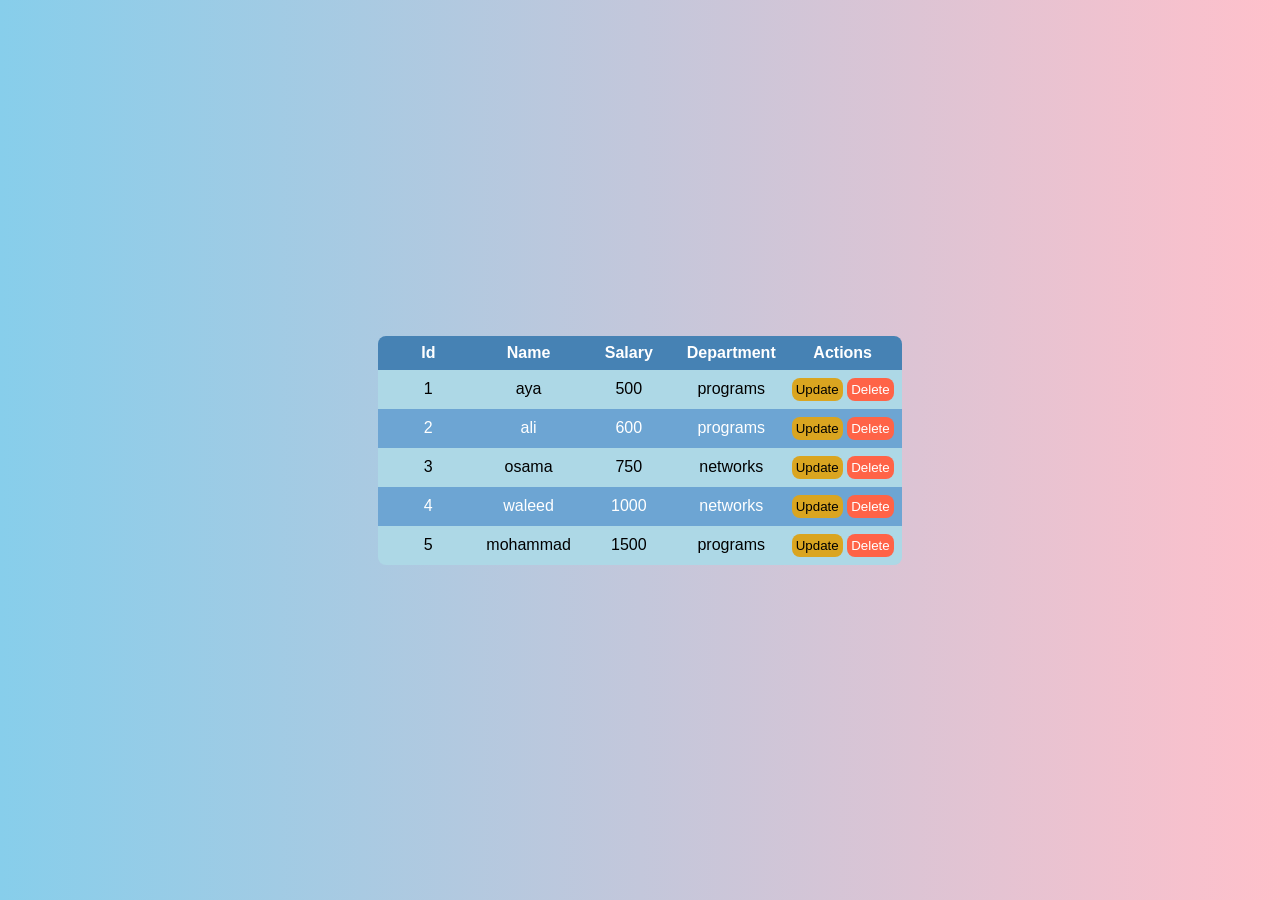
==== index.html @ 1b983dd8 "upload table homework" ====
<!DOCTYPE html>
<html lang="en">

<head>
    <meta charset="UTF-8">
    <meta name="viewport" content="width=device-width, initial-scale=1.0">
    <title>table</title>
    <link rel="stylesheet" href="style.css">
</head>

<body>
    <table>
        <thead>
            <tr>
                <th>Id</th>
                <th>Name</th>
                <th>Salary</th>
                <th>Department</th>
                <th>Actions</th>
            </tr>
        </thead>
        <tbody>
            <tr>
                <td>1</td>
                <td>aya</td>
                <td>500</td>
                <td>programs</td>
                <td>
                    <button class="btn-update">Update</button>
                    <button class="btn-del">Delete</button>
                </td>
            </tr>
            <tr>
                <td>2</td>
                <td>ali</td>
                <td>600</td>
                <td>programs</td>
                <td>
                    <button class="btn-update">Update</button>
                    <button class="btn-del">Delete</button>
                </td>
            </tr>
            <tr>
                <td>3</td>
                <td>osama</td>
                <td>750</td>
                <td>networks</td>
                <td>
                    <button class="btn-update">Update</button>
                    <button class="btn-del">Delete</button>
                </td>
            </tr>
            <tr>
                <td>4</td>
                <td>waleed</td>
                <td>1000</td>
                <td>networks</td>
                <td>
                    <button class="btn-update">Update</button>
                    <button class="btn-del">Delete</button>
                </td>
            </tr>
            <tr>
                <td>5</td>
                <td>mohammad</td>
                <td>1500</td>
                <td>programs</td>
                <td>
                    <button class="btn-update">Update</button>
                    <button class="btn-del">Delete</button>
                </td>
            </tr>
        </tbody>
    </table>
</body>

</html>
---- style.css ----
* {
    margin: 0;
    padding: 0;
    box-sizing: border-box;
    font-family: 'Segoe UI', Tahoma, Geneva, Verdana, sans-serif;
}

body {
    min-height: 100vh;
    display: flex;
    align-items: center;
    justify-content: center;
    background: linear-gradient(to right, skyblue, pink);
}

table {
    border-collapse: collapse;
}

table thead tr th {
    background-color: steelblue;
    color: white;
    padding: 8px;
    min-width: 100px;
}

table tbody tr td {
    padding: 8px;
    text-align: center;
}

table tbody tr:nth-child(odd) td {
    background-color: lightblue;
}

table tbody tr:nth-child(even) td {
    background-color: #6da5d3;
    color: white;
}

table thead tr th:first-child {
    border-radius: 8px 0 0 0;
}

table thead tr th:last-child {
    border-radius: 0 8px 0 0;
}

table tbody tr:last-child td:first-child {
    border-radius: 0 0 0 8px;
}

table tbody tr:last-child td:last-child {
    border-radius: 0 0 8px 0;
}
table tbody tr:nth-child(3) td:nth-child(2):hover {
   color: red;
}
table tbody tr:hover td{
    font-weight:600;
}
.btn-update{
    background-color: goldenrod;
    color: #000;
    padding: 4px;
    border-radius: 8px;
    cursor: pointer;
    border: none;
}
.btn-del{
    background-color: tomato;
    color: #fff;
    padding: 4px;
    border-radius: 8px;
    cursor: pointer;
    border: none;
}
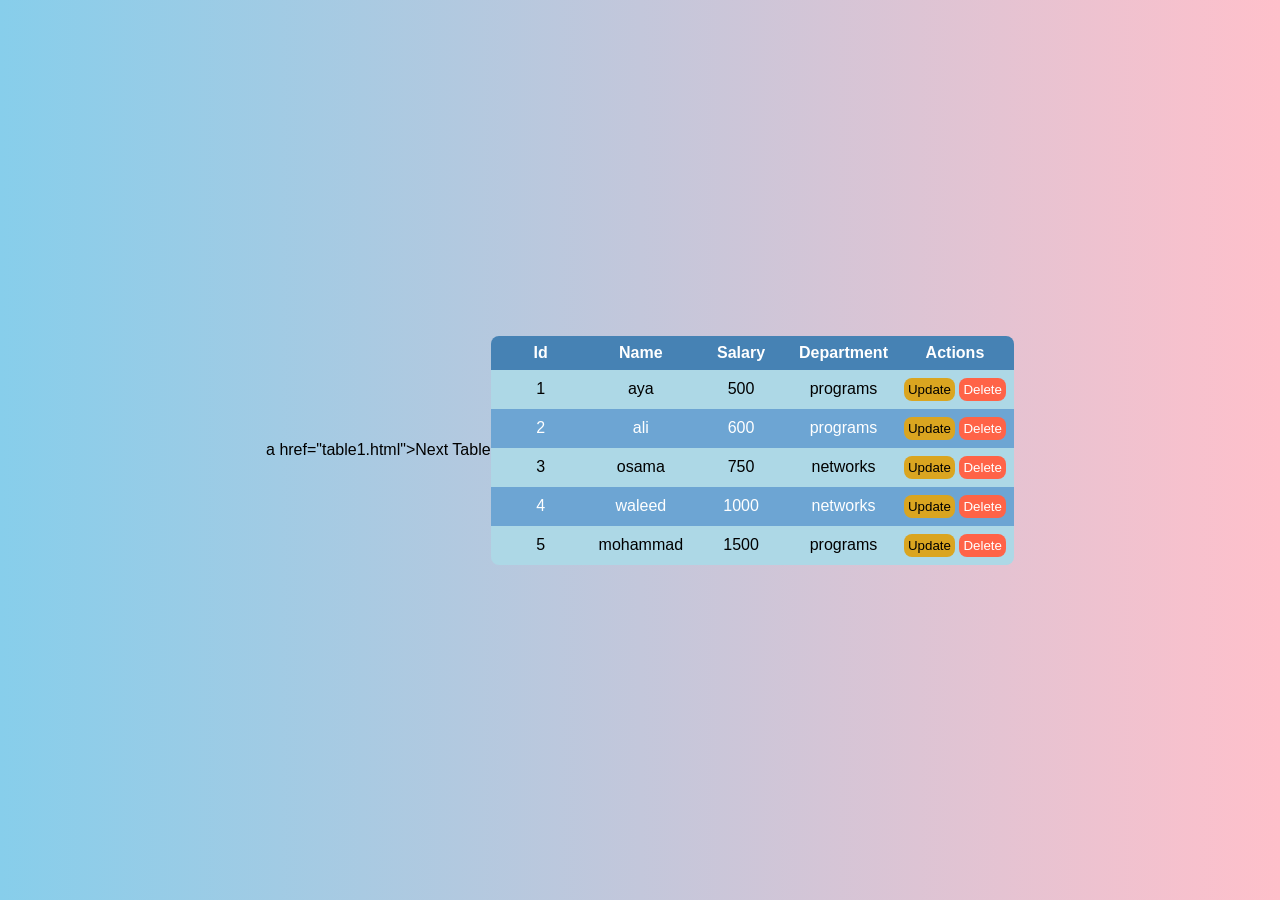
==== commit d83c7c74: "Add link to next table in index.html" ====
--- a/index.html
+++ b/index.html
@@ -9,6 +9,7 @@
 </head>
 
 <body>
+    a href="table1.html">Next Table</a>
     <table>
         <thead>
             <tr>
@@ -74,4 +75,4 @@
     </table>
 </body>
 
-</html>+</html>
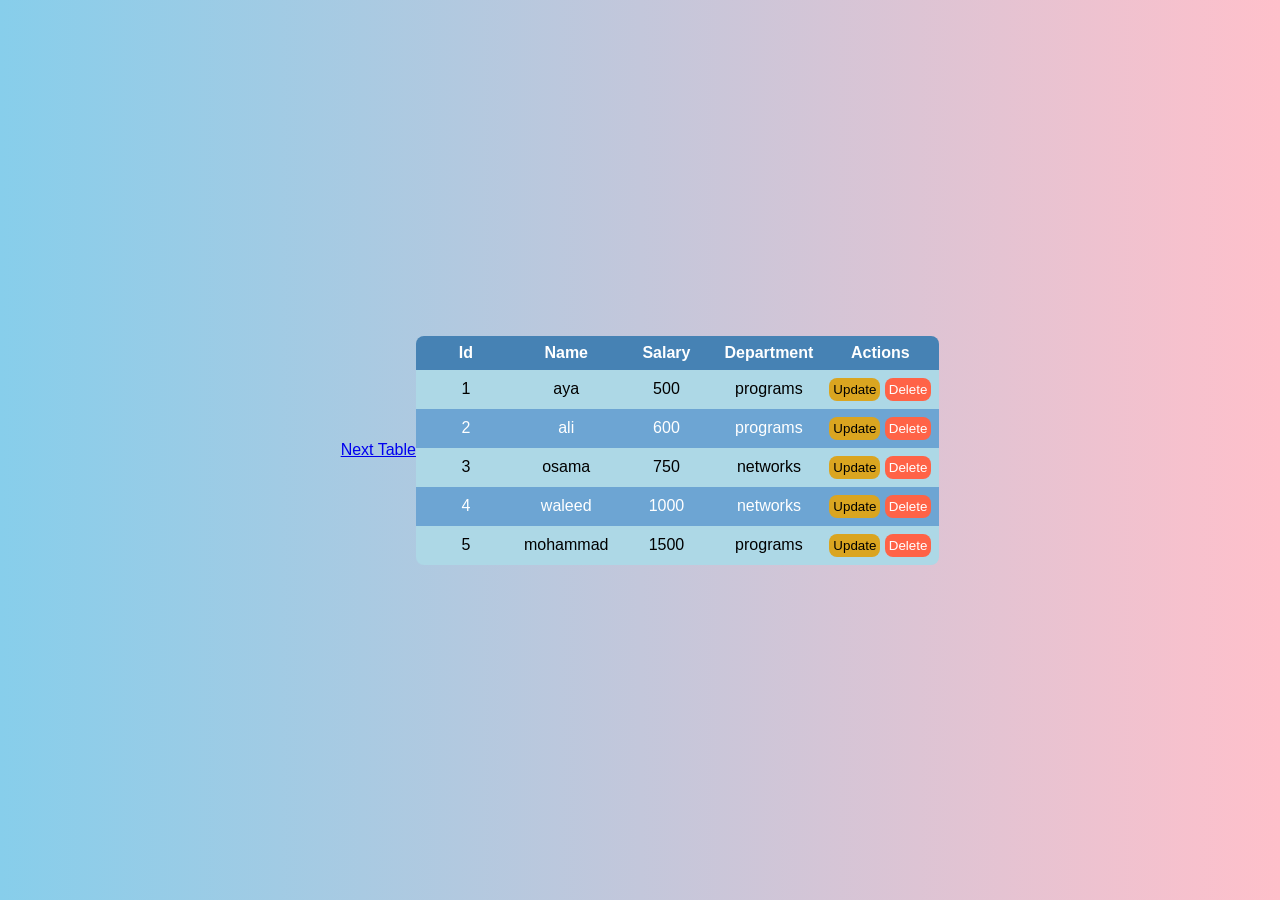
==== commit 903301b7: "Fix HTML syntax errors in index.html" ====
--- a/index.html
+++ b/index.html
@@ -9,7 +9,7 @@
 </head>
 
 <body>
-    a href="table1.html">Next Table</a>
+    <a href="table1.html">Next Table</a>
     <table>
         <thead>
             <tr>
